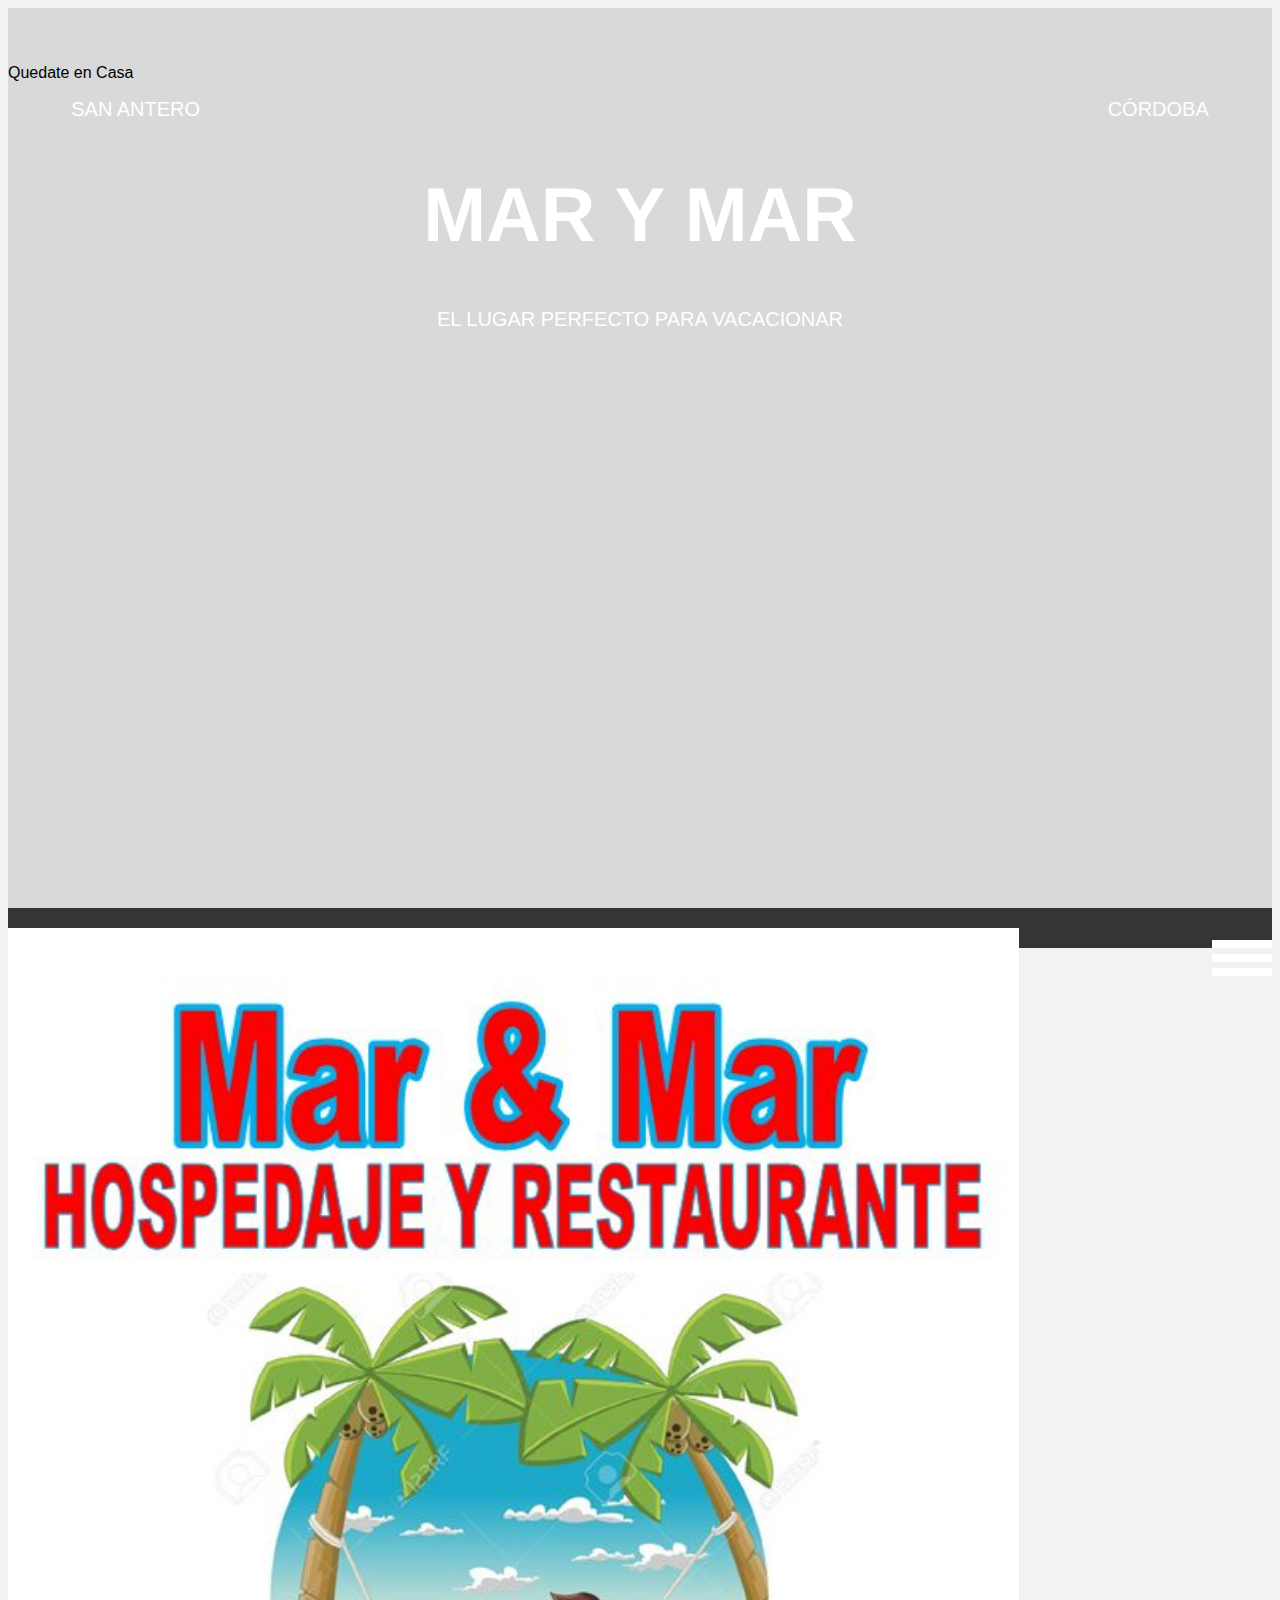
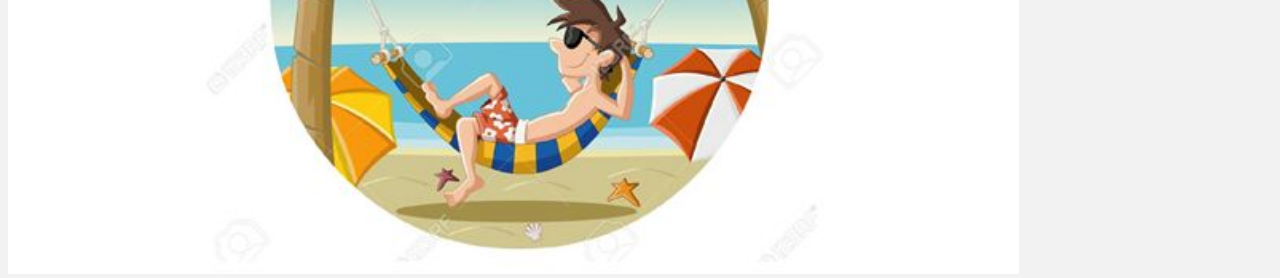
==== index.html @ 5b927b27 "menu movil" ====
<!DOCTYPE html>
<html lang="es">
  <head>
    <meta charset="UTF-8" />
    <meta name="viewport" content="width=device-width, initial-scale=1.0" />
    <link rel="stylesheet" href="assets/css/normalize.css" />
    <link rel="stylesheet" href="assets/css/main.css" />
    <title>Document</title>
  </head>
  <body>
    <header class="site-header">
      <div class="hero">
        <div class="contenido-header">
          <div class="quedate-casa">
            <p class="ubicacion">Quedate en Casa</p>
          </div>
          <div class="informacion">
            <div class="flex">
              <p class="ciudad">San Antero</p>
              <p class="depart">Córdoba</p>
            </div>
            <h1 class="nombre">Mar y Mar</h1>
            <p class="slogan">EL lugar perfecto para vacacionar</p>
          </div>
          <!-- informacion -->
        </div>
        <!-- contenido header -->
      </div>
      <!-- hero -->
    </header>

    <div class="barra">
      <div class="contenedor">
        <div class="logo">
          <a href="">
            <img src="./assets/image/Logo.jpeg" alt="" />
          </a>
        </div>
      </div>
      <div class="menu-movil">
        <span></span>
        <span></span>
        <span></span>
      </div>
      <nav class="menu-principal">
        <a href="">Inicio</a>
        <a href="">Hospedaje</a>
        <a href="">Restaurante</a>
        <a href="">Galeria</a>
        <a href="">Contacto</a>
      </nav>
    </div>

    <script src="./assets/js/main.js"></script>
  </body>
</html>
---- assets/css/main.css ----
body {
  background-color: #f2f2f2;
  font-family: "Open Sans", sans-serif;
}

/* header */
header.site-header {
  background-color: rgba(0, 0, 0, 0.1);
  z-index: 1;
}

div.hero {
  background-image: url(../image/Playa.jpeg);
  background-position: top center;
  background-size: cover;
  height: 100vh;
}

div.contenido-header {
  padding-top: 40px;
}

div.informacion {
  color: #ffffff;
  text-align: center;
}

div.informacion p {
  display: inline;
  font-size: 20px;
  margin: 0;
  text-transform: uppercase;
}

div.flex {
  display: flex;
  justify-content: space-between;
  margin: 0 auto;
  width: 90%;
}

h1.nombre {
  font-family: "PT Sans", sans-serif;
  font-size: 5.9vw;
  text-transform: uppercase;
}

/* Barra */
div.barra {
  background-color: #353535;
  padding: 20px 0;
}

.fixed {
  position: fixed;
  width: 100%;
  left: 0;
  top: 0;
  z-index: 2;
}

div.logo {
  width: 80%;
  float: left;
}

div.logo img {
  width: 100%;
}

nav.menu-principal {
  display: none;
  width: 100%;
}

nav.menu-principal a {
  clear: both;
  color: #ffffff;
  display: block;
  font-family: sans-serif;
  font-size: 1.3em;
  margin-bottom: 20px;
  text-align: center;
  text-decoration: none;
  text-transform: uppercase;
  transition: all 0.6s ease;
  width: 100%;
}

div.menu-movil {
  display: block;
  float: right;
  margin-top: 12px;
  text-align: right;
  width: 60px;
}

div.menu-movil:hover {
  cursor: pointer;
}

div.menu-movil span {
  background-color: #ffffff;
  display: block;
  height: 8px;
  margin-bottom: 6px;
}
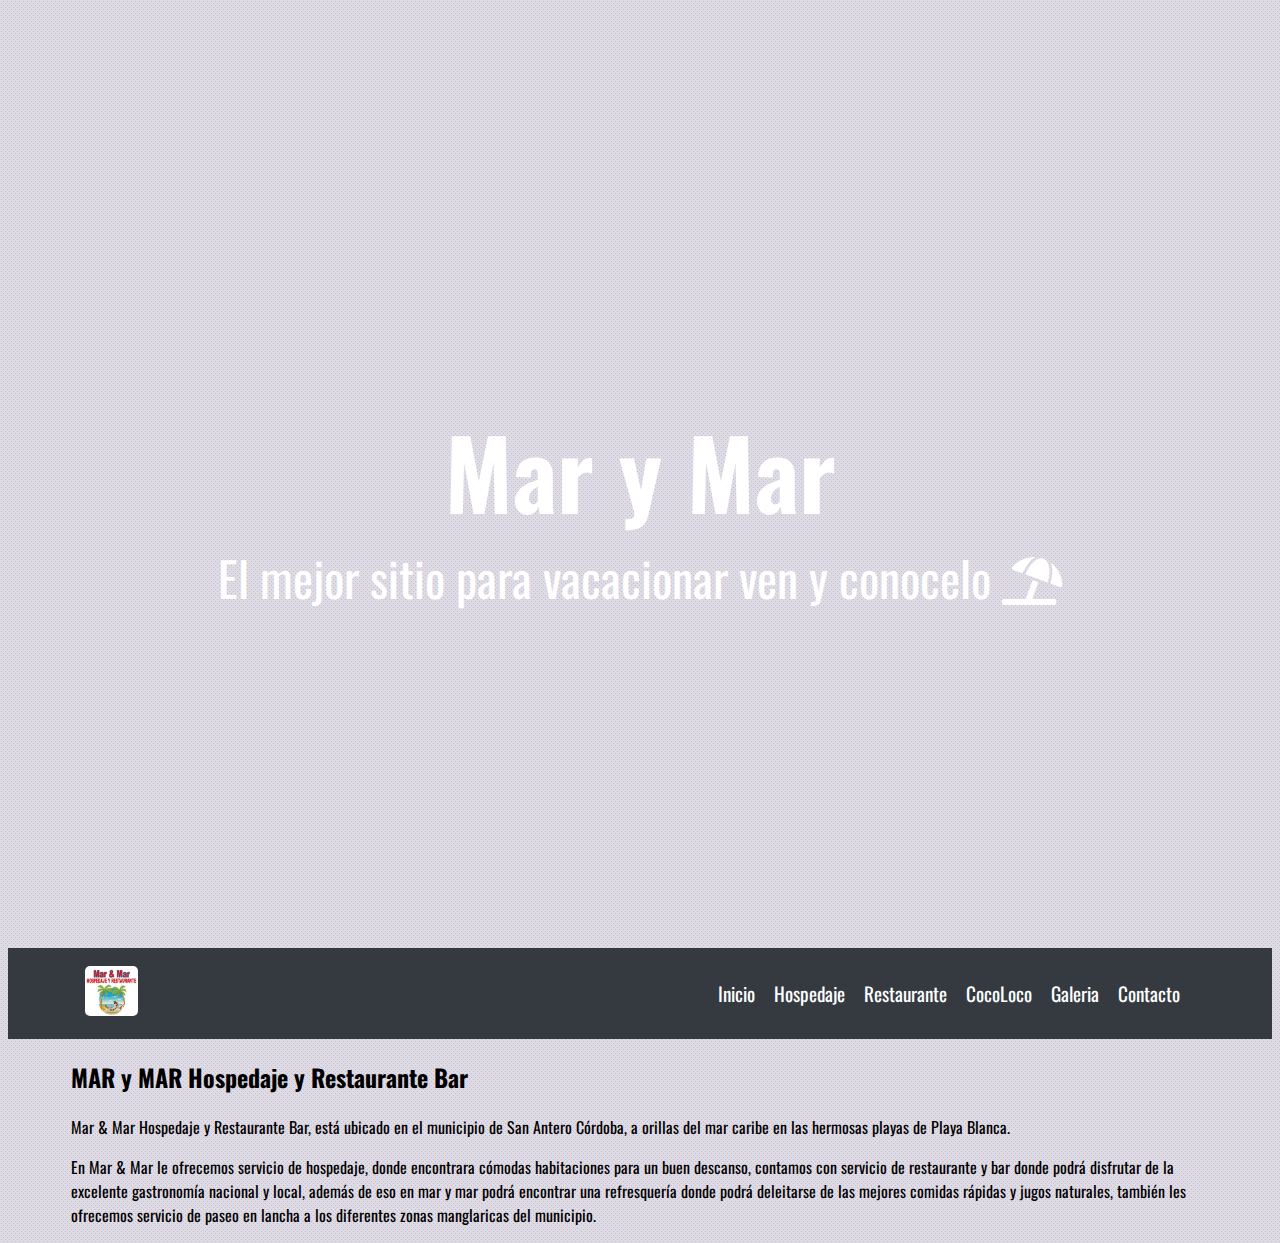
==== commit 9c343ec8: "Terminando la cabecera y el menu" ====
--- a/index.html
+++ b/index.html
@@ -4,51 +4,61 @@
     <meta charset="UTF-8" />
     <meta name="viewport" content="width=device-width, initial-scale=1.0" />
     <link rel="stylesheet" href="assets/css/normalize.css" />
+    <link
+      rel="stylesheet"
+      href="https://cdnjs.cloudflare.com/ajax/libs/font-awesome/5.13.1/css/all.min.css"
+    />
+    <link
+      href="https://fonts.googleapis.com/css2?family=Oswald:wght@200;300;400;500&display=swap"
+      rel="stylesheet"
+    />
     <link rel="stylesheet" href="assets/css/main.css" />
-    <title>Document</title>
+    <title>Mar y Mar</title>
   </head>
   <body>
+    <!-- header -->
     <header class="site-header">
-      <div class="hero">
-        <div class="contenido-header">
-          <div class="quedate-casa">
-            <p class="ubicacion">Quedate en Casa</p>
-          </div>
-          <div class="informacion">
-            <div class="flex">
-              <p class="ciudad">San Antero</p>
-              <p class="depart">Córdoba</p>
-            </div>
-            <h1 class="nombre">Mar y Mar</h1>
-            <p class="slogan">EL lugar perfecto para vacacionar</p>
-          </div>
-          <!-- informacion -->
+      <h1 class="header-titulo">Mar y Mar</h1>
+      <p>
+        El mejor sitio para vacacionar ven y conocelo
+        <i class="fas fa-umbrella-beach"></i>
+      </p>
+    </header>
+    <!-- menu -->
+    <nav class="menu-principal">
+      <div class="content">
+        <div class="logo">
+          <img src="./assets/image/Logo.jpeg" alt="Logo Mar y Mar" />
         </div>
-        <!-- contenido header -->
+        <ul class="menu">
+          <li><a href="#">Inicio</a></li>
+          <li><a href="#">Hospedaje</a></li>
+          <li><a href="#">Restaurante</a></li>
+          <li><a href="#">CocoLoco</a></li>
+          <li><a href="#">Galeria</a></li>
+          <li><a href="#">Contacto</a></li>
+        </ul>
       </div>
-      <!-- hero -->
-    </header>
+    </nav>
 
-    <div class="barra">
-      <div class="contenedor">
-        <div class="logo">
-          <a href="">
-            <img src="./assets/image/Logo.jpeg" alt="" />
-          </a>
-        </div>
-      </div>
-      <div class="menu-movil">
-        <span></span>
-        <span></span>
-        <span></span>
-      </div>
-      <nav class="menu-principal">
-        <a href="">Inicio</a>
-        <a href="">Hospedaje</a>
-        <a href="">Restaurante</a>
-        <a href="">Galeria</a>
-        <a href="">Contacto</a>
-      </nav>
+    <div class="contenedor">
+      <main>
+        <h2>MAR y MAR Hospedaje y Restaurante Bar</h2>
+        <p>
+          Mar & Mar Hospedaje y Restaurante Bar, está ubicado en el municipio de
+          San Antero Córdoba, a orillas del mar caribe en las hermosas playas de
+          Playa Blanca.
+        </p>
+        <p>
+          En Mar & Mar le ofrecemos servicio de hospedaje, donde encontrara
+          cómodas habitaciones para un buen descanso, contamos con servicio de
+          restaurante y bar donde podrá disfrutar de la excelente gastronomía
+          nacional y local, además de eso en mar y mar podrá encontrar una
+          refresquería donde podrá deleitarse de las mejores comidas rápidas y
+          jugos naturales, también les ofrecemos servicio de paseo en lancha a
+          los diferentes zonas manglaricas del municipio.
+        </p>
+      </main>
     </div>
 
     <script src="./assets/js/main.js"></script>
--- a/assets/css/main.css
+++ b/assets/css/main.css
@@ -1,107 +1,79 @@
 body {
-  background-color: #f2f2f2;
-  font-family: "Open Sans", sans-serif;
+  background-color: #dfdbe5;
+  background-image: url("data:image/svg+xml,%3Csvg xmlns='http://www.w3.org/2000/svg' width='4' height='4' viewBox='0 0 4 4'%3E%3Cpath fill='%239C92AC' fill-opacity='0.4' d='M1 3h1v1H1V3zm2-2h1v1H3V1z'%3E%3C/path%3E%3C/svg%3E");
+  font-family: "Oswald", sans-serif;
+}
+/* Globales */
+img {
+  max-width: 100%;
+  height: auto;
+}
+
+.contenedor {
+  margin: 0 auto;
+  width: 90%;
 }
 
 /* header */
 header.site-header {
-  background-color: rgba(0, 0, 0, 0.1);
-  z-index: 1;
+  align-items: center;
+  background: url(../image/Playa.jpeg) no-repeat center center/cover;
+  display: flex;
+  flex-direction: column;
+  justify-content: center;
+  height: 100vh;
+  padding-top: 40px;
+  width: 100%;
 }
 
-div.hero {
-  background-image: url(../image/Playa.jpeg);
-  background-position: top center;
-  background-size: cover;
-  height: 100vh;
+.header-titulo {
+  color: #ffffff;
+  font-size: 6rem;
+  margin-bottom: 0;
 }
 
-div.contenido-header {
-  padding-top: 40px;
+header.site-header p {
+  color: #ffffff;
+  font-size: 3rem;
+  margin-top: 0;
 }
 
-div.informacion {
-  color: #ffffff;
-  text-align: center;
+/* Menu */
+.menu-principal {
+  background-color: #343a40;
+  padding: 15px;
 }
 
-div.informacion p {
-  display: inline;
-  font-size: 20px;
-  margin: 0;
-  text-transform: uppercase;
-}
-
-div.flex {
+.content {
+  align-items: center;
   display: flex;
+  flex-direction: row;
   justify-content: space-between;
-  margin: 0 auto;
+  margin: auto;
   width: 90%;
 }
 
-h1.nombre {
-  font-family: "PT Sans", sans-serif;
-  font-size: 5.9vw;
-  text-transform: uppercase;
+.logo img {
+  border-radius: 5px;
+  height: 50px;
 }
 
-/* Barra */
-div.barra {
-  background-color: #353535;
-  padding: 20px 0;
+.menu {
+  list-style: none;
 }
 
-.fixed {
-  position: fixed;
-  width: 100%;
-  left: 0;
-  top: 0;
-  z-index: 2;
+.menu li {
+  display: inline;
+  margin-right: 15px;
 }
 
-div.logo {
-  width: 80%;
-  float: left;
+.menu li a {
+  color: #ffffff;
+  font-size: 1.2rem;
+  text-decoration: none;
 }
 
-div.logo img {
-  width: 100%;
+.menu li a:hover {
+  cursor: pointer;
+  text-decoration: underline;
 }
-
-nav.menu-principal {
-  display: none;
-  width: 100%;
-}
-
-nav.menu-principal a {
-  clear: both;
-  color: #ffffff;
-  display: block;
-  font-family: sans-serif;
-  font-size: 1.3em;
-  margin-bottom: 20px;
-  text-align: center;
-  text-decoration: none;
-  text-transform: uppercase;
-  transition: all 0.6s ease;
-  width: 100%;
-}
-
-div.menu-movil {
-  display: block;
-  float: right;
-  margin-top: 12px;
-  text-align: right;
-  width: 60px;
-}
-
-div.menu-movil:hover {
-  cursor: pointer;
-}
-
-div.menu-movil span {
-  background-color: #ffffff;
-  display: block;
-  height: 8px;
-  margin-bottom: 6px;
-}
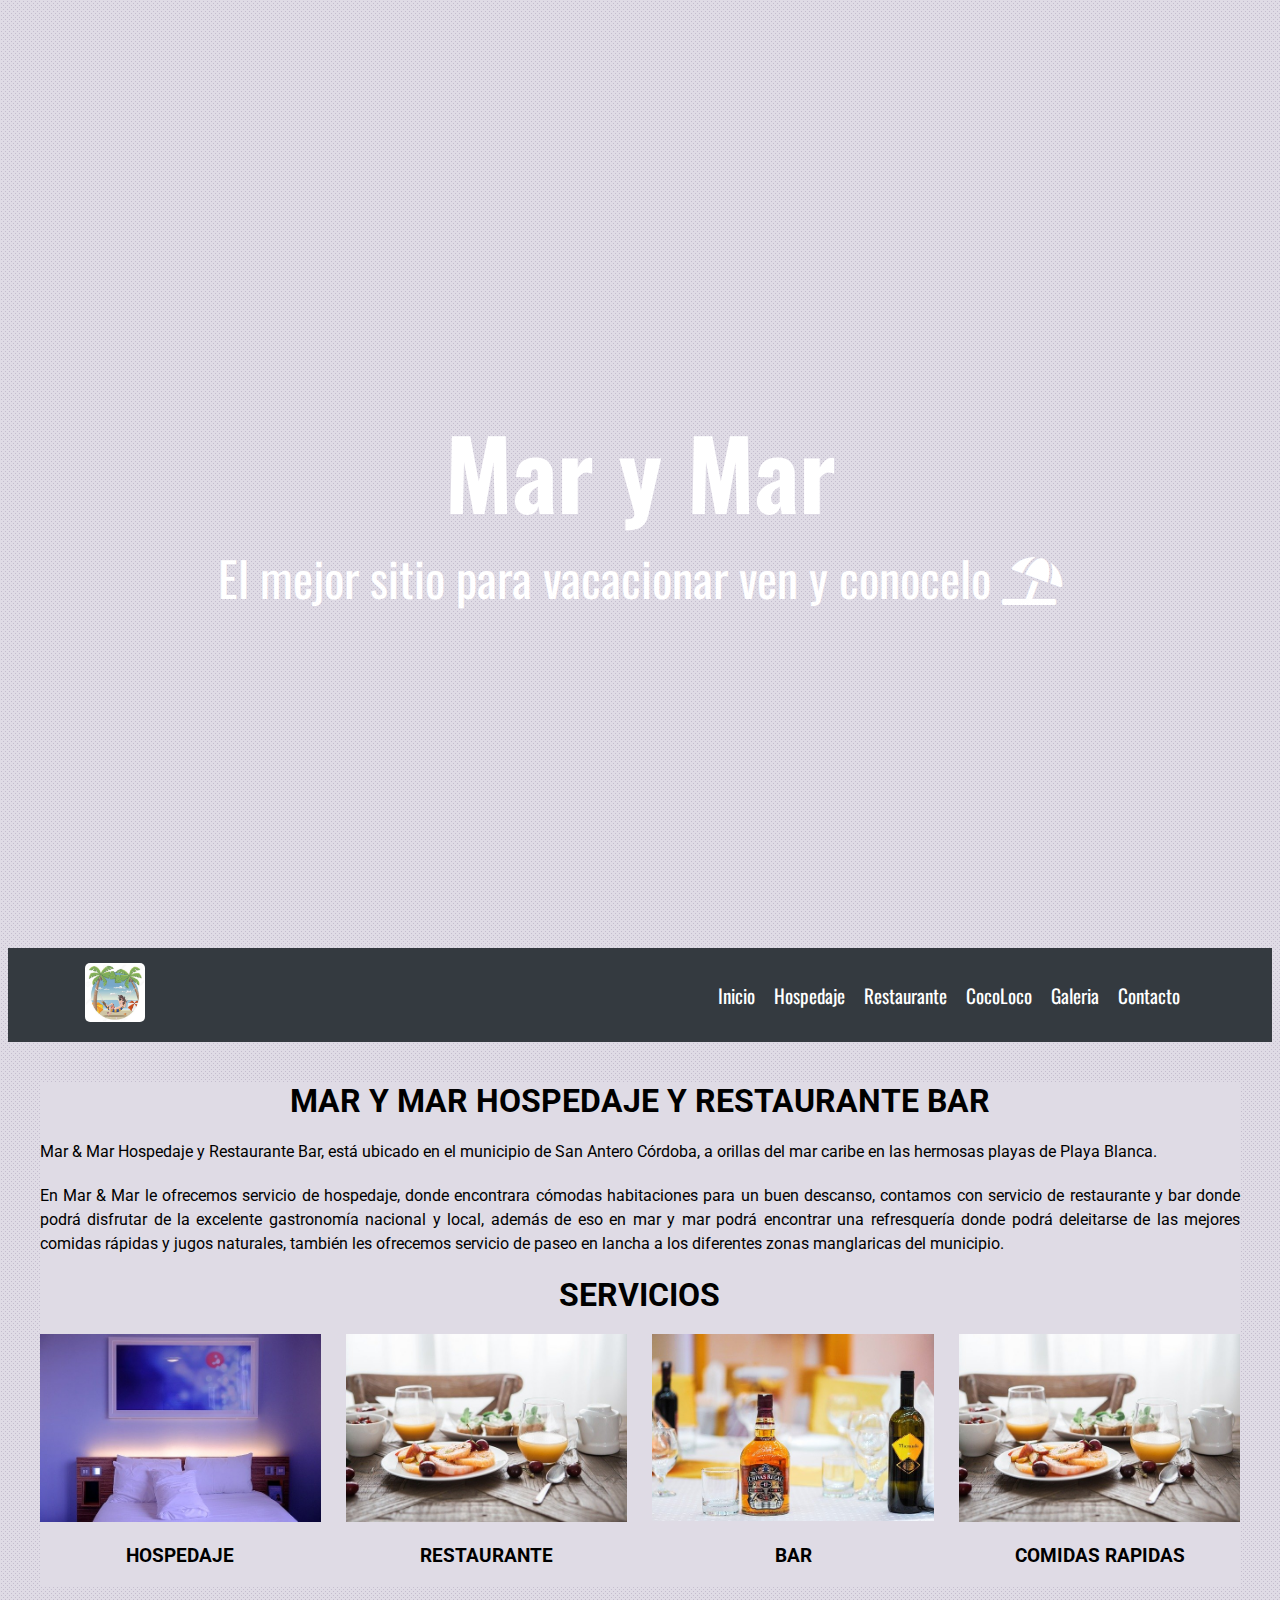
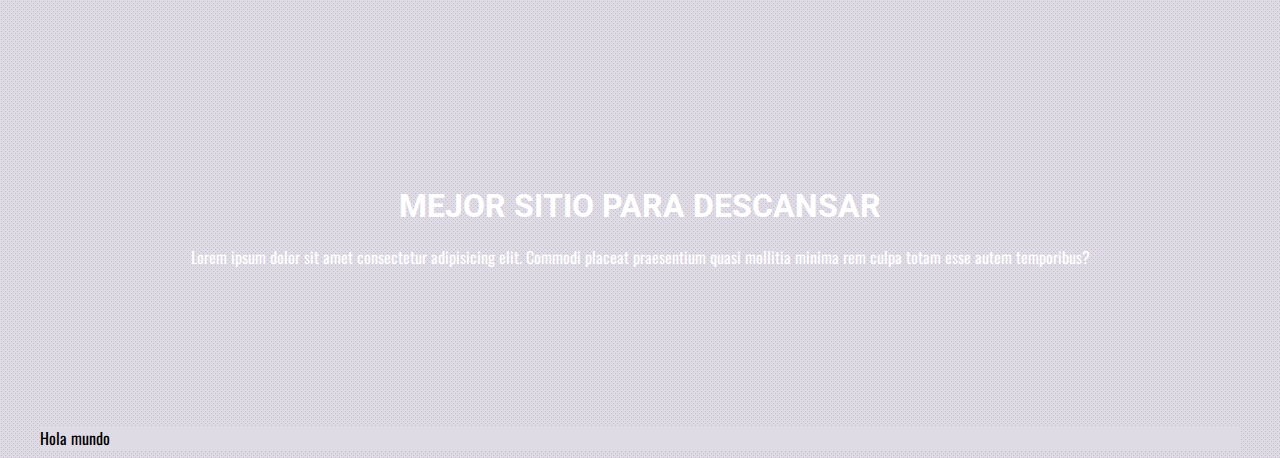
==== commit d038562f: "Añadiendo los servicios y parallax" ====
--- a/index.html
+++ b/index.html
@@ -9,7 +9,7 @@
       href="https://cdnjs.cloudflare.com/ajax/libs/font-awesome/5.13.1/css/all.min.css"
     />
     <link
-      href="https://fonts.googleapis.com/css2?family=Oswald:wght@200;300;400;500&display=swap"
+      href="https://fonts.googleapis.com/css2?family=Oswald:wght@200;300;400;500&family=Roboto:ital,wght@0,100;0,300;1,100&display=swap"
       rel="stylesheet"
     />
     <link rel="stylesheet" href="assets/css/main.css" />
@@ -28,7 +28,7 @@
     <nav class="menu-principal">
       <div class="content">
         <div class="logo">
-          <img src="./assets/image/Logo.jpeg" alt="Logo Mar y Mar" />
+          <img src="./assets/image/Logo-menu.png" alt="Logo Mar y Mar" />
         </div>
         <ul class="menu">
           <li><a href="#">Inicio</a></li>
@@ -42,7 +42,7 @@
     </nav>
 
     <div class="contenedor">
-      <main>
+      <main class="principal">
         <h2>MAR y MAR Hospedaje y Restaurante Bar</h2>
         <p>
           Mar & Mar Hospedaje y Restaurante Bar, está ubicado en el municipio de
@@ -59,6 +59,51 @@
           los diferentes zonas manglaricas del municipio.
         </p>
       </main>
+
+      <section class="servicios">
+        <h2>Servicios</h2>
+        <div class="grid-column">
+          <div>
+            <img src="./assets/image/hospedaje.jpg" alt="Imagen-hospedaje" />
+            <h3>Hospedaje</h3>
+          </div>
+          <div>
+            <img
+              src="./assets/image/restaurante.jpg"
+              alt="Imagen-Restaurante"
+            />
+            <h3>Restaurante</h3>
+          </div>
+          <div>
+            <img src="./assets/image/bar.jpg" alt="Imagen-bar" />
+            <h3>Bar</h3>
+          </div>
+          <div>
+            <img
+              src="./assets/image/restaurante.jpg"
+              alt="Imagen-Restaurante"
+            />
+            <h3>Comidas Rapidas</h3>
+          </div>
+        </div>
+      </section>
+    </div>
+
+    <section class="seccion parallax">
+      <div class="texto-parallax">
+        <div>
+          <h2>mejor sitio para descansar</h2>
+          <p>
+            Lorem ipsum dolor sit amet consectetur adipisicing elit. Commodi
+            placeat praesentium quasi mollitia minima rem culpa totam esse autem
+            temporibus?
+          </p>
+        </div>
+      </div>
+    </section>
+
+    <div class="contenedor">
+      <footer>Hola mundo</footer>
     </div>
 
     <script src="./assets/js/main.js"></script>
--- a/assets/css/main.css
+++ b/assets/css/main.css
@@ -9,9 +9,26 @@
   height: auto;
 }
 
+h2 {
+  font-family: "Roboto", sans-serif;
+  font-size: 2rem;
+  font-weight: bold;
+  margin-bottom: 20px;
+  margin-top: 20px;
+  text-align: center;
+  text-transform: uppercase;
+}
+
+h3 {
+  font-family: "Roboto", sans-serif;
+  text-transform: uppercase;
+  text-align: center;
+}
+
 .contenedor {
+  background: #dfdbe5;
   margin: 0 auto;
-  width: 90%;
+  width: 95%;
 }
 
 /* header */
@@ -55,7 +72,7 @@
 
 .logo img {
   border-radius: 5px;
-  height: 50px;
+  width: 60px;
 }
 
 .menu {
@@ -77,3 +94,63 @@
   cursor: pointer;
   text-decoration: underline;
 }
+
+/* main principal */
+.principal {
+  margin-top: 40px;
+}
+
+.principal p {
+  font-family: "Roboto", sans-serif;
+  line-height: 1.5;
+  margin-top: 20px;
+  text-align: justify;
+}
+
+/* Servicios */
+.servicios {
+  margin-bottom: 40px;
+}
+
+.servicios .grid-column {
+  display: grid;
+  grid-template-columns: repeat(4, 1fr);
+  gap: 25px;
+}
+
+/* Parallax */
+.parallax::before {
+  width: 100%;
+  height: 100%;
+  position: absolute;
+  top: 0;
+  left: 0;
+  background-repeat: no-repeat;
+  background-size: cover;
+  background-position: center center;
+  background-attachment: fixed;
+  -webkit-filter: brightness(0.8);
+  filter: brightness(0.8);
+}
+
+.seccion {
+  display: flex;
+  justify-content: center;
+  align-items: center;
+  height: 400px;
+  position: relative;
+}
+
+.seccion::before {
+  background-image: url(../image/atardecer.jpg);
+  content: "";
+}
+
+.texto-parallax {
+  color: #ffffff;
+
+  position: relative;
+}
+
+.texto-parallax div {
+}
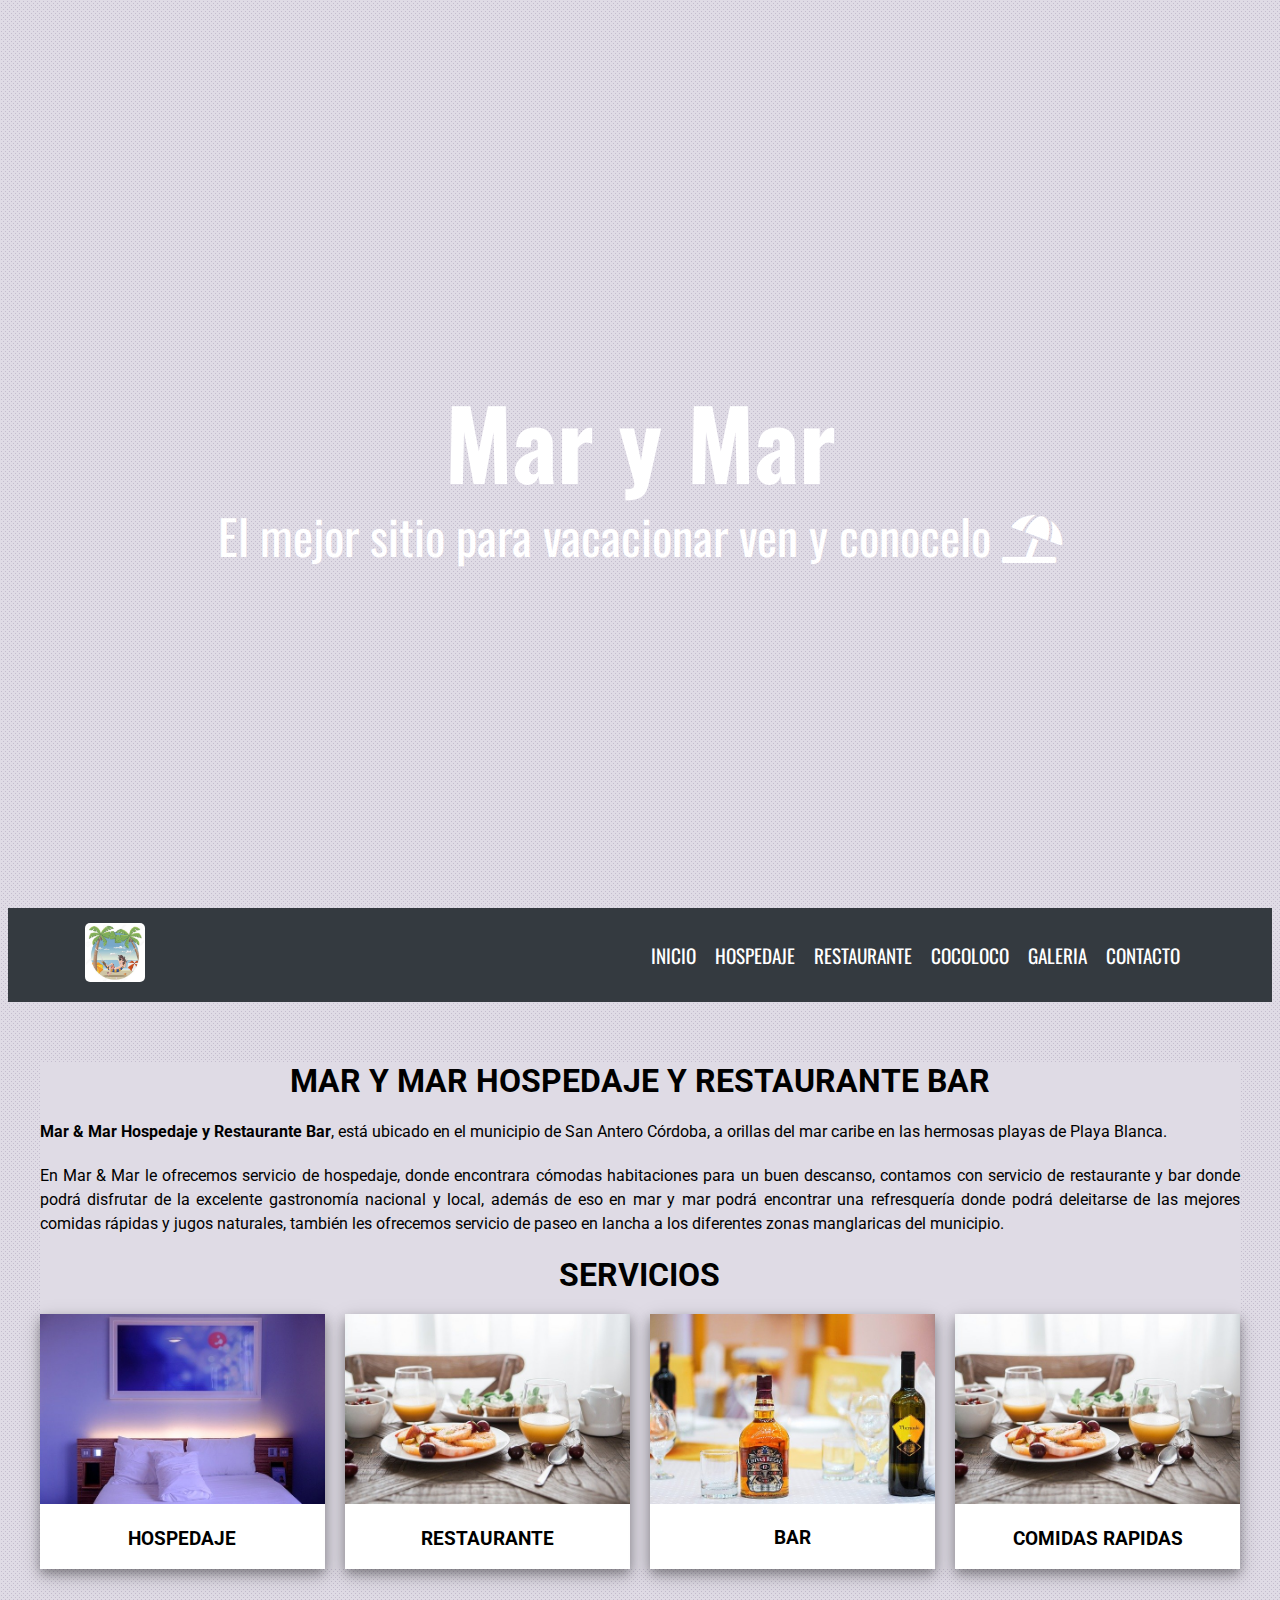
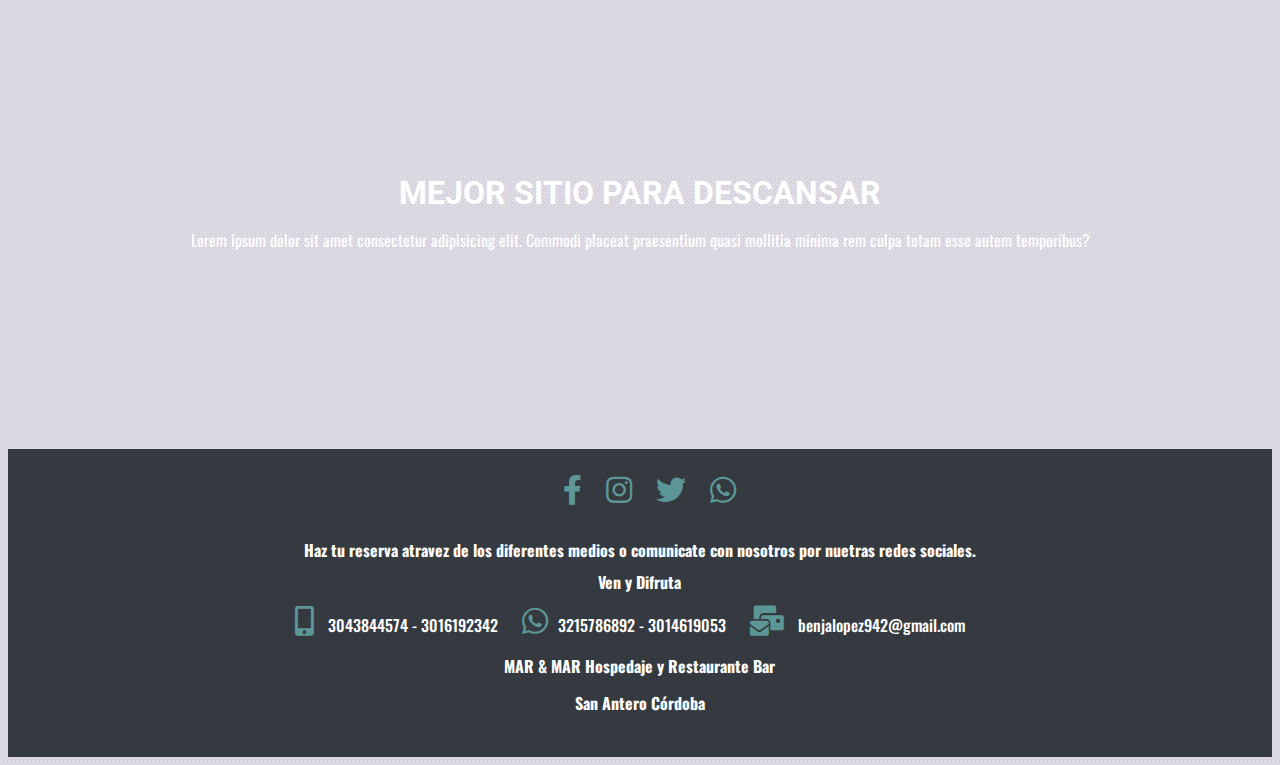
==== commit 2e4fa4fa: "Añadiendo la propiedad fixed a el menu" ====
--- a/index.html
+++ b/index.html
@@ -30,6 +30,9 @@
         <div class="logo">
           <img src="./assets/image/Logo-menu.png" alt="Logo Mar y Mar" />
         </div>
+        <div class="menu-movil">
+          <i class="fas fa-bars fa-2x"></i>
+        </div>
         <ul class="menu">
           <li><a href="#">Inicio</a></li>
           <li><a href="#">Hospedaje</a></li>
@@ -45,9 +48,9 @@
       <main class="principal">
         <h2>MAR y MAR Hospedaje y Restaurante Bar</h2>
         <p>
-          Mar & Mar Hospedaje y Restaurante Bar, está ubicado en el municipio de
-          San Antero Córdoba, a orillas del mar caribe en las hermosas playas de
-          Playa Blanca.
+          <strong>Mar & Mar Hospedaje y Restaurante Bar</strong>, está ubicado
+          en el municipio de San Antero Córdoba, a orillas del mar caribe en las
+          hermosas playas de Playa Blanca.
         </p>
         <p>
           En Mar & Mar le ofrecemos servicio de hospedaje, donde encontrara
@@ -102,9 +105,46 @@
       </div>
     </section>
 
-    <div class="contenedor">
-      <footer>Hola mundo</footer>
-    </div>
+    <footer class="footer">
+      <div class="pie-pagina contenedor">
+        <div class="redes-sociales">
+          <ul class="lista-redes">
+            <li>
+              <a href=""><i class="fab fa-facebook-f"></i></a>
+            </li>
+            <li>
+              <a href=""><i class="fab fa-instagram"></i></a>
+            </li>
+            <li>
+              <a href=""><i class="fab fa-twitter"></i></a>
+            </li>
+            <li>
+              <a href=""><i class="fab fa-whatsapp"></i></a>
+            </li>
+          </ul>
+        </div>
+        <div class="info-lugar">
+          <p>
+            Haz tu reserva atravez de los diferentes medios o comunicate con
+            nosotros por nuetras redes sociales.
+          </p>
+          <p>Ven y Difruta</p>
+          <div class="lista-info">
+            <span
+              ><i class="fas fa-mobile-alt"></i> 3043844574 - 3016192342</span
+            >
+            <span><i class="fab fa-whatsapp"></i>3215786892 - 3014619053</span>
+            <span
+              ><i class="fas fa-mail-bulk"></i> benjalopez942@gmail.com</span
+            >
+          </div>
+        </div>
+        <div class="info-sitio">
+          <h4>MAR & MAR Hospedaje y Restaurante Bar</h4>
+          <p><strong>San Antero Córdoba</strong></p>
+        </div>
+      </div>
+    </footer>
 
     <script src="./assets/js/main.js"></script>
   </body>
--- a/assets/css/main.css
+++ b/assets/css/main.css
@@ -1,3 +1,13 @@
+html {
+  box-sizing: border-box;
+}
+
+*,
+*::before,
+*::after {
+  box-sizing: inherit;
+}
+
 body {
   background-color: #dfdbe5;
   background-image: url("data:image/svg+xml,%3Csvg xmlns='http://www.w3.org/2000/svg' width='4' height='4' viewBox='0 0 4 4'%3E%3Cpath fill='%239C92AC' fill-opacity='0.4' d='M1 3h1v1H1V3zm2-2h1v1H3V1z'%3E%3C/path%3E%3C/svg%3E");
@@ -32,14 +42,13 @@
 }
 
 /* header */
-header.site-header {
+.site-header {
   align-items: center;
   background: url(../image/Playa.jpeg) no-repeat center center/cover;
   display: flex;
   flex-direction: column;
   justify-content: center;
   height: 100vh;
-  padding-top: 40px;
   width: 100%;
 }
 
@@ -49,10 +58,29 @@
   margin-bottom: 0;
 }
 
-header.site-header p {
+.site-header p {
   color: #ffffff;
   font-size: 3rem;
   margin-top: 0;
+}
+
+@media only screen and (max-width: 500px) {
+  body {
+    background-color: red;
+  }
+  .site-header {
+    background: url(../image/header-movil.jpg) no-repeat center center/cover;
+    height: 320px;
+  }
+
+  .header-titulo {
+    font-size: 4rem;
+  }
+
+  .site-header p {
+    font-size: 1rem;
+    text-align: center;
+  }
 }
 
 /* Menu */
@@ -61,6 +89,14 @@
   padding: 15px;
 }
 
+.fixed {
+  left: 0;
+  position: fixed;
+  top: 0;
+  width: 100%;
+  z-index: 2;
+}
+
 .content {
   align-items: center;
   display: flex;
@@ -70,6 +106,24 @@
   width: 90%;
 }
 
+.menu-movil {
+  cursor: pointer;
+  display: none;
+  position: absolute;
+  right: 30px;
+  top: 15px;
+  z-index: 2;
+}
+
+@media only screen and (max-width: 700px) {
+  .menu-movil {
+    display: block;
+  }
+
+  .menu-principal ul.menu {
+  }
+}
+
 .logo img {
   border-radius: 5px;
   width: 60px;
@@ -86,8 +140,14 @@
 
 .menu li a {
   color: #ffffff;
+  clear: both;
   font-size: 1.2rem;
+  margin-bottom: 20px;
+  text-align: center;
   text-decoration: none;
+  text-transform: uppercase;
+  transition: all 0.6s ease;
+  width: 100%;
 }
 
 .menu li a:hover {
@@ -97,7 +157,9 @@
 
 /* main principal */
 .principal {
-  margin-top: 40px;
+  clear: both;
+  margin-top: 60px;
+  transition: all 0.6s ease;
 }
 
 .principal p {
@@ -115,12 +177,22 @@
 .servicios .grid-column {
   display: grid;
   grid-template-columns: repeat(4, 1fr);
-  gap: 25px;
+  gap: 20px;
+}
+
+.servicios .grid-column div {
+  background: white;
+  box-shadow: 0 5px 10px 0 rgba(0, 0, 0, 0.3), 0 7px 21px 0 rgba(0, 0, 0, 0.2);
+}
+
+@media only screen and (max-width: 500px) {
+  .servicios .grid-column {
+    grid-template-columns: repeat(1, 1fr);
+  }
 }
 
 /* Parallax */
 .parallax::before {
-  width: 100%;
   height: 100%;
   position: absolute;
   top: 0;
@@ -131,13 +203,14 @@
   background-attachment: fixed;
   -webkit-filter: brightness(0.8);
   filter: brightness(0.8);
+  width: 100%;
 }
 
 .seccion {
-  display: flex;
+  align-items: center;
+  display: flex;
+  height: 400px;
   justify-content: center;
-  align-items: center;
-  height: 400px;
   position: relative;
 }
 
@@ -148,9 +221,63 @@
 
 .texto-parallax {
   color: #ffffff;
-
   position: relative;
 }
 
-.texto-parallax div {
-}
+/* Footer */
+.footer {
+  background-color: #343a40;
+  margin-top: 40px;
+}
+
+.pie-pagina {
+  align-items: center;
+  background-color: #343a40;
+  color: #ffffff;
+  display: flex;
+  flex-direction: column;
+}
+
+.redes-sociales .lista-redes li {
+  display: inline-block;
+  font-size: 30px;
+  margin-right: 20px;
+}
+
+.lista-redes li a {
+  text-decoration: none;
+}
+
+.lista-redes i {
+  color: #5d9696;
+}
+
+.lista-redes li a:hover {
+  text-decoration: underline;
+}
+
+.info-lugar {
+  font-weight: bold;
+  text-align: center;
+}
+
+.lista-info span {
+  font-weight: 500;
+  margin-right: 20px;
+}
+
+.lista-info span i {
+  color: #5d9696;
+  font-size: 30px;
+  margin-right: 10px;
+}
+
+.info-sitio {
+  margin-bottom: 30px;
+  text-align: center;
+}
+
+.info-sitio h4,
+p {
+  line-height: 1;
+}
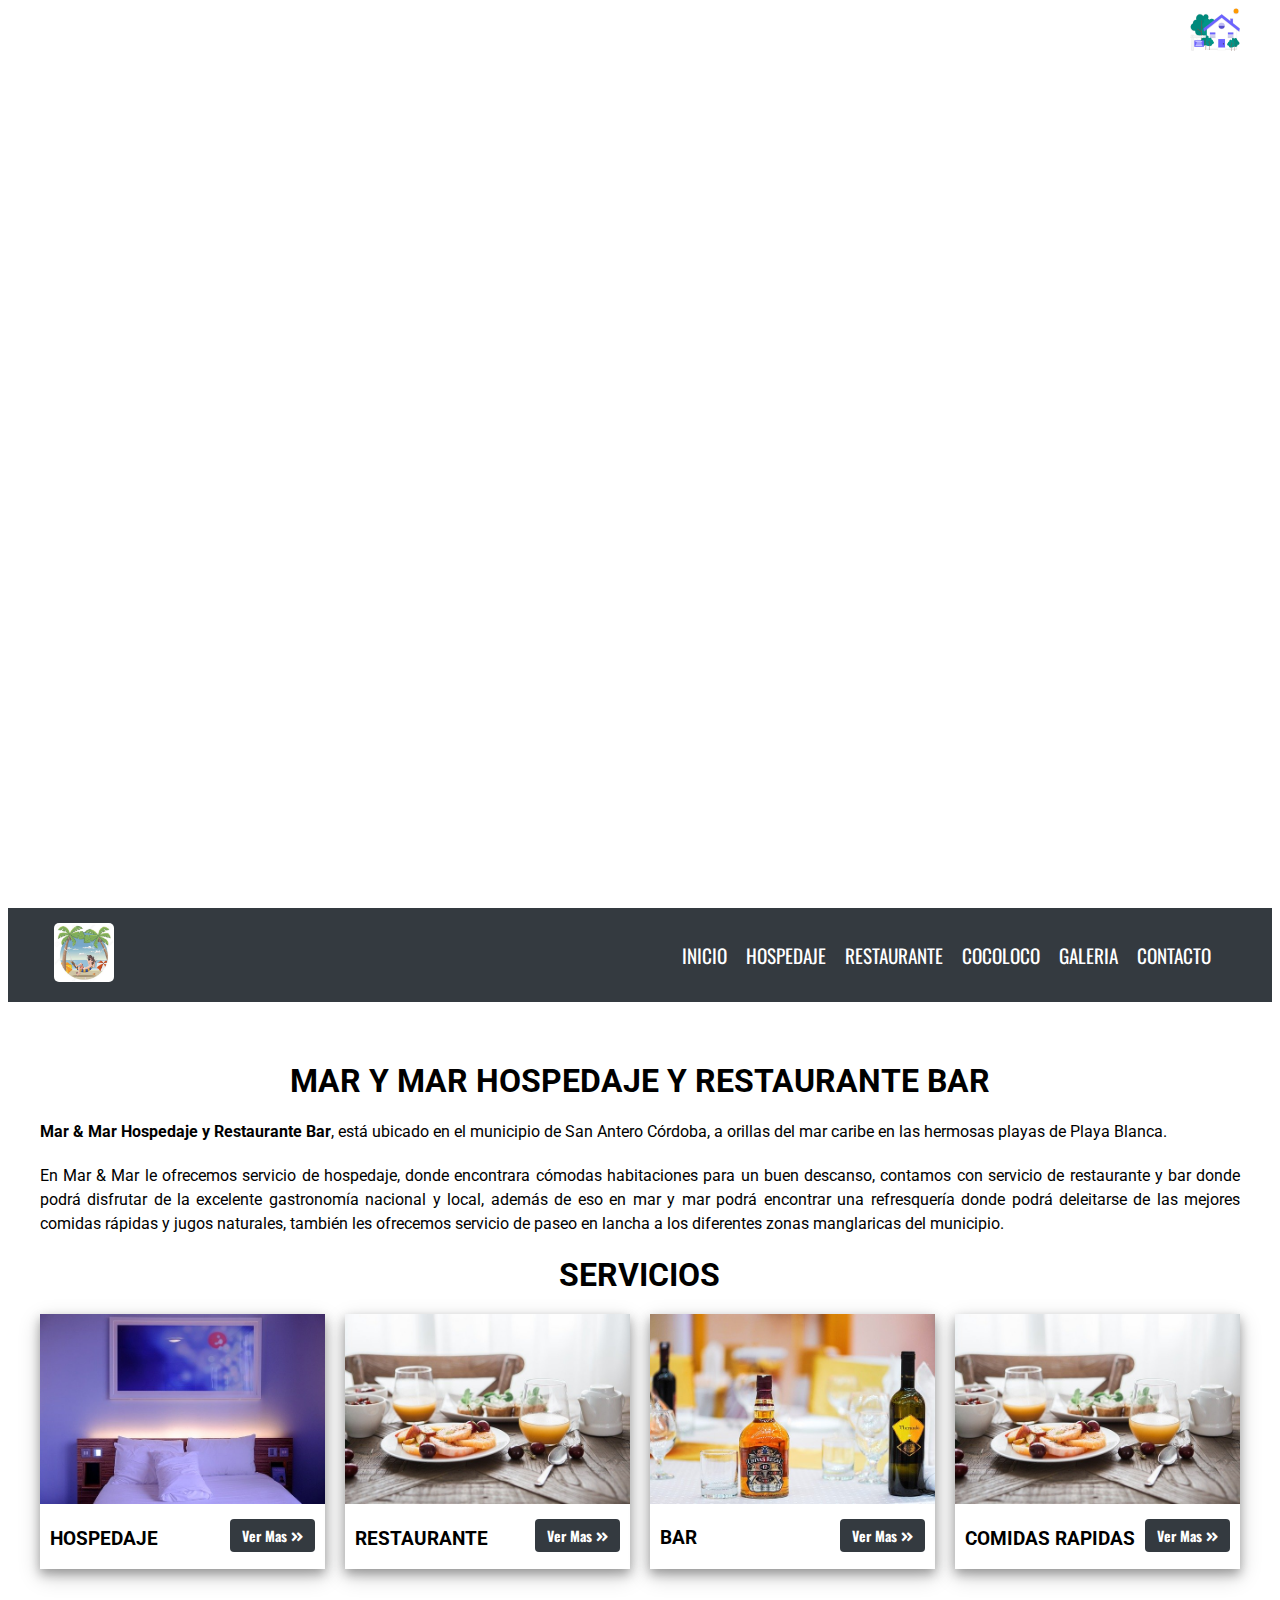
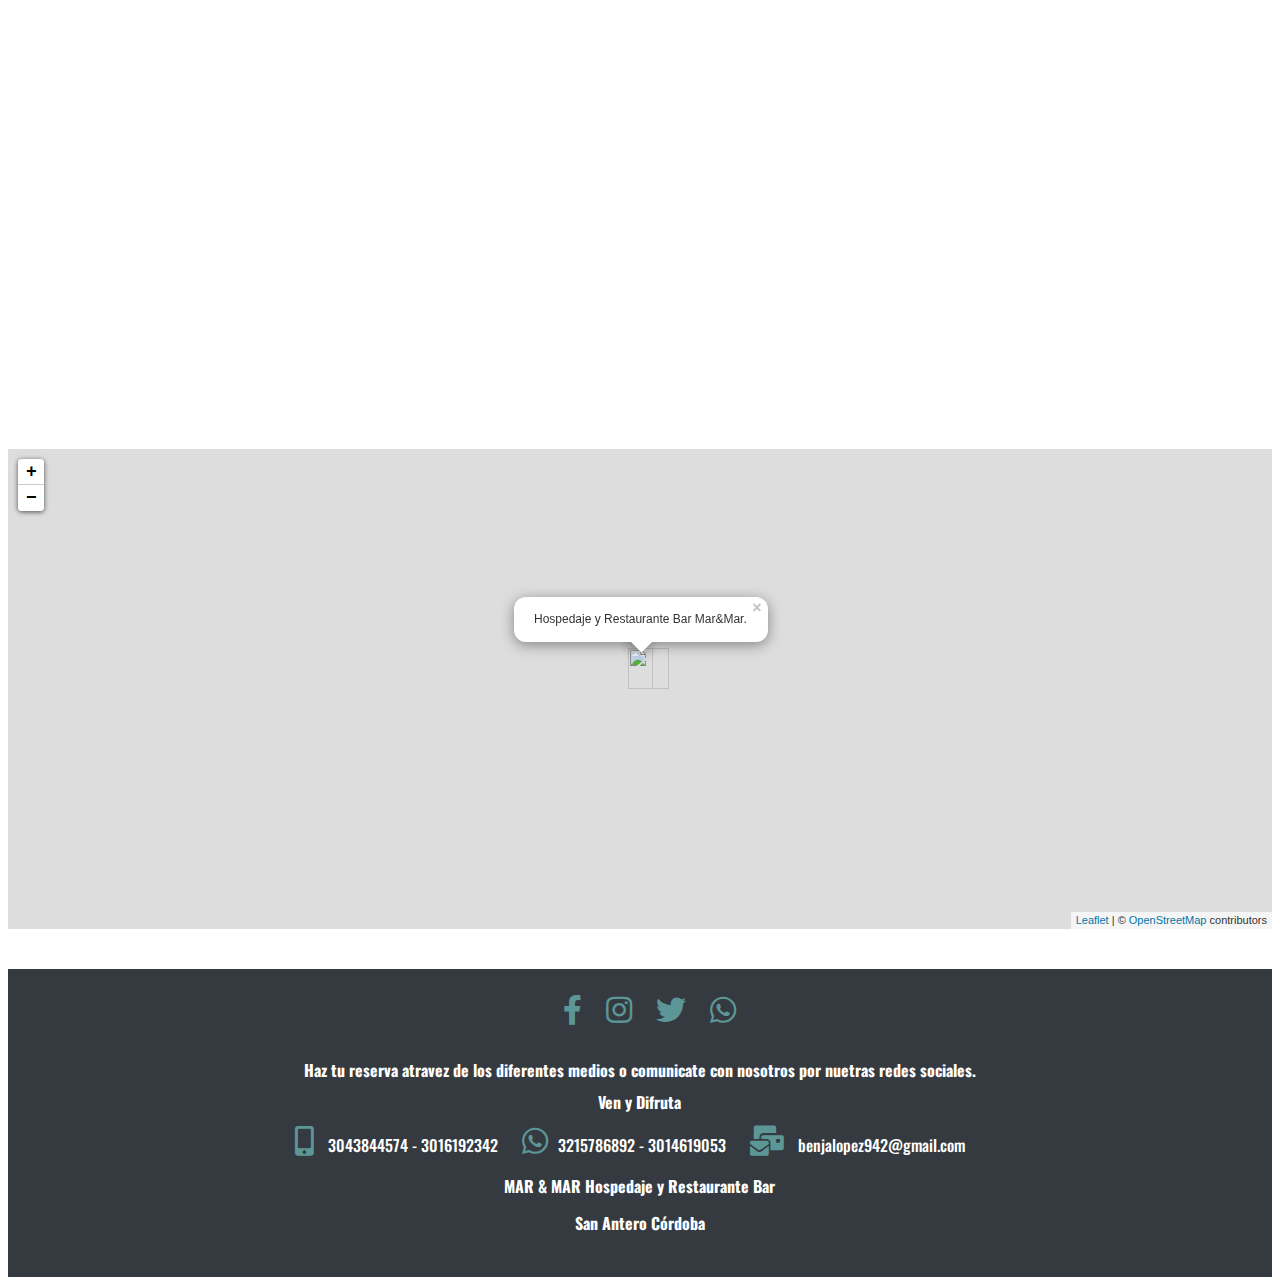
==== commit 4838bd86: "Terminando proyecto hospedaje" ====
--- a/index.html
+++ b/index.html
@@ -3,7 +3,13 @@
   <head>
     <meta charset="UTF-8" />
     <meta name="viewport" content="width=device-width, initial-scale=1.0" />
+    <link
+      rel="shortcut icon"
+      href="./assets/image/Logo.ico"
+      type="image/x-icon"
+    />
     <link rel="stylesheet" href="assets/css/normalize.css" />
+    <link rel="stylesheet" href="./assets/css/leaflet.css" />
     <link
       rel="stylesheet"
       href="https://cdnjs.cloudflare.com/ajax/libs/font-awesome/5.13.1/css/all.min.css"
@@ -15,14 +21,22 @@
     <link rel="stylesheet" href="assets/css/main.css" />
     <title>Mar y Mar</title>
   </head>
+
   <body>
     <!-- header -->
+
     <header class="site-header">
-      <h1 class="header-titulo">Mar y Mar</h1>
-      <p>
-        El mejor sitio para vacacionar ven y conocelo
-        <i class="fas fa-umbrella-beach"></i>
-      </p>
+      <div class="casa">
+        <span>#QuedateenCasa</span>
+        <img src="./assets/image/quedate-casa.svg" alt="quedate-casa" />
+      </div>
+      <div class="titulo">
+        <h1 class="header-titulo">Mar y Mar</h1>
+        <p>
+          El mejor sitio para vacacionar ven y conocelo
+          <i class="fas fa-umbrella-beach"></i>
+        </p>
+      </div>
     </header>
     <!-- menu -->
     <nav class="menu-principal">
@@ -31,15 +45,15 @@
           <img src="./assets/image/Logo-menu.png" alt="Logo Mar y Mar" />
         </div>
         <div class="menu-movil">
-          <i class="fas fa-bars fa-2x"></i>
+          <i class="fas fa-bars fa-2x cambiar"></i>
         </div>
         <ul class="menu">
-          <li><a href="#">Inicio</a></li>
+          <li class="activo"><a href="index.html">Inicio</a></li>
           <li><a href="#">Hospedaje</a></li>
           <li><a href="#">Restaurante</a></li>
           <li><a href="#">CocoLoco</a></li>
           <li><a href="#">Galeria</a></li>
-          <li><a href="#">Contacto</a></li>
+          <li><a href="contacto.html">Contacto</a></li>
         </ul>
       </div>
     </nav>
@@ -69,6 +83,9 @@
           <div>
             <img src="./assets/image/hospedaje.jpg" alt="Imagen-hospedaje" />
             <h3>Hospedaje</h3>
+            <a href="#" class="btn btn-dark">
+              Ver Mas <i class="fas fa-angle-double-right"></i>
+            </a>
           </div>
           <div>
             <img
@@ -76,10 +93,16 @@
               alt="Imagen-Restaurante"
             />
             <h3>Restaurante</h3>
+            <a href="#" class="btn btn-dark">
+              Ver Mas <i class="fas fa-angle-double-right"></i>
+            </a>
           </div>
           <div>
             <img src="./assets/image/bar.jpg" alt="Imagen-bar" />
             <h3>Bar</h3>
+            <a href="#" class="btn btn-dark">
+              Ver Mas <i class="fas fa-angle-double-right"></i>
+            </a>
           </div>
           <div>
             <img
@@ -87,6 +110,9 @@
               alt="Imagen-Restaurante"
             />
             <h3>Comidas Rapidas</h3>
+            <a href="#" class="btn btn-dark">
+              Ver Mas <i class="fas fa-angle-double-right"></i>
+            </a>
           </div>
         </div>
       </section>
@@ -104,7 +130,9 @@
         </div>
       </div>
     </section>
-
+    <!-- Mapa -->
+    <div id="mapid"></div>
+    <!-- Pie de Pagina -->
     <footer class="footer">
       <div class="pie-pagina contenedor">
         <div class="redes-sociales">
@@ -146,6 +174,8 @@
       </div>
     </footer>
 
+    <script src="./assets/js/leaflet.js"></script>
+    <script src="./assets/js/map.js"></script>
     <script src="./assets/js/main.js"></script>
   </body>
 </html>
--- a/assets/css/leaflet.css
+++ b/assets/css/leaflet.css
@@ -0,0 +1,640 @@
+/* required styles */
+
+.leaflet-pane,
+.leaflet-tile,
+.leaflet-marker-icon,
+.leaflet-marker-shadow,
+.leaflet-tile-container,
+.leaflet-pane > svg,
+.leaflet-pane > canvas,
+.leaflet-zoom-box,
+.leaflet-image-layer,
+.leaflet-layer {
+	position: absolute;
+	left: 0;
+	top: 0;
+	}
+.leaflet-container {
+	overflow: hidden;
+	}
+.leaflet-tile,
+.leaflet-marker-icon,
+.leaflet-marker-shadow {
+	-webkit-user-select: none;
+	   -moz-user-select: none;
+	        user-select: none;
+	  -webkit-user-drag: none;
+	}
+/* Prevents IE11 from highlighting tiles in blue */
+.leaflet-tile::selection {
+	background: transparent;
+}
+/* Safari renders non-retina tile on retina better with this, but Chrome is worse */
+.leaflet-safari .leaflet-tile {
+	image-rendering: -webkit-optimize-contrast;
+	}
+/* hack that prevents hw layers "stretching" when loading new tiles */
+.leaflet-safari .leaflet-tile-container {
+	width: 1600px;
+	height: 1600px;
+	-webkit-transform-origin: 0 0;
+	}
+.leaflet-marker-icon,
+.leaflet-marker-shadow {
+	display: block;
+	}
+/* .leaflet-container svg: reset svg max-width decleration shipped in Joomla! (joomla.org) 3.x */
+/* .leaflet-container img: map is broken in FF if you have max-width: 100% on tiles */
+.leaflet-container .leaflet-overlay-pane svg,
+.leaflet-container .leaflet-marker-pane img,
+.leaflet-container .leaflet-shadow-pane img,
+.leaflet-container .leaflet-tile-pane img,
+.leaflet-container img.leaflet-image-layer,
+.leaflet-container .leaflet-tile {
+	max-width: none !important;
+	max-height: none !important;
+	}
+
+.leaflet-container.leaflet-touch-zoom {
+	-ms-touch-action: pan-x pan-y;
+	touch-action: pan-x pan-y;
+	}
+.leaflet-container.leaflet-touch-drag {
+	-ms-touch-action: pinch-zoom;
+	/* Fallback for FF which doesn't support pinch-zoom */
+	touch-action: none;
+	touch-action: pinch-zoom;
+}
+.leaflet-container.leaflet-touch-drag.leaflet-touch-zoom {
+	-ms-touch-action: none;
+	touch-action: none;
+}
+.leaflet-container {
+	-webkit-tap-highlight-color: transparent;
+}
+.leaflet-container a {
+	-webkit-tap-highlight-color: rgba(51, 181, 229, 0.4);
+}
+.leaflet-tile {
+	filter: inherit;
+	visibility: hidden;
+	}
+.leaflet-tile-loaded {
+	visibility: inherit;
+	}
+.leaflet-zoom-box {
+	width: 0;
+	height: 0;
+	-moz-box-sizing: border-box;
+	     box-sizing: border-box;
+	z-index: 800;
+	}
+/* workaround for https://bugzilla.mozilla.org/show_bug.cgi?id=888319 */
+.leaflet-overlay-pane svg {
+	-moz-user-select: none;
+	}
+
+.leaflet-pane         { z-index: 400; }
+
+.leaflet-tile-pane    { z-index: 200; }
+.leaflet-overlay-pane { z-index: 400; }
+.leaflet-shadow-pane  { z-index: 500; }
+.leaflet-marker-pane  { z-index: 600; }
+.leaflet-tooltip-pane   { z-index: 650; }
+.leaflet-popup-pane   { z-index: 700; }
+
+.leaflet-map-pane canvas { z-index: 100; }
+.leaflet-map-pane svg    { z-index: 200; }
+
+.leaflet-vml-shape {
+	width: 1px;
+	height: 1px;
+	}
+.lvml {
+	behavior: url(#default#VML);
+	display: inline-block;
+	position: absolute;
+	}
+
+
+/* control positioning */
+
+.leaflet-control {
+	position: relative;
+	z-index: 800;
+	pointer-events: visiblePainted; /* IE 9-10 doesn't have auto */
+	pointer-events: auto;
+	}
+.leaflet-top,
+.leaflet-bottom {
+	position: absolute;
+	z-index: 1000;
+	pointer-events: none;
+	}
+.leaflet-top {
+	top: 0;
+	}
+.leaflet-right {
+	right: 0;
+	}
+.leaflet-bottom {
+	bottom: 0;
+	}
+.leaflet-left {
+	left: 0;
+	}
+.leaflet-control {
+	float: left;
+	clear: both;
+	}
+.leaflet-right .leaflet-control {
+	float: right;
+	}
+.leaflet-top .leaflet-control {
+	margin-top: 10px;
+	}
+.leaflet-bottom .leaflet-control {
+	margin-bottom: 10px;
+	}
+.leaflet-left .leaflet-control {
+	margin-left: 10px;
+	}
+.leaflet-right .leaflet-control {
+	margin-right: 10px;
+	}
+
+
+/* zoom and fade animations */
+
+.leaflet-fade-anim .leaflet-tile {
+	will-change: opacity;
+	}
+.leaflet-fade-anim .leaflet-popup {
+	opacity: 0;
+	-webkit-transition: opacity 0.2s linear;
+	   -moz-transition: opacity 0.2s linear;
+	        transition: opacity 0.2s linear;
+	}
+.leaflet-fade-anim .leaflet-map-pane .leaflet-popup {
+	opacity: 1;
+	}
+.leaflet-zoom-animated {
+	-webkit-transform-origin: 0 0;
+	    -ms-transform-origin: 0 0;
+	        transform-origin: 0 0;
+	}
+.leaflet-zoom-anim .leaflet-zoom-animated {
+	will-change: transform;
+	}
+.leaflet-zoom-anim .leaflet-zoom-animated {
+	-webkit-transition: -webkit-transform 0.25s cubic-bezier(0,0,0.25,1);
+	   -moz-transition:    -moz-transform 0.25s cubic-bezier(0,0,0.25,1);
+	        transition:         transform 0.25s cubic-bezier(0,0,0.25,1);
+	}
+.leaflet-zoom-anim .leaflet-tile,
+.leaflet-pan-anim .leaflet-tile {
+	-webkit-transition: none;
+	   -moz-transition: none;
+	        transition: none;
+	}
+
+.leaflet-zoom-anim .leaflet-zoom-hide {
+	visibility: hidden;
+	}
+
+
+/* cursors */
+
+.leaflet-interactive {
+	cursor: pointer;
+	}
+.leaflet-grab {
+	cursor: -webkit-grab;
+	cursor:    -moz-grab;
+	cursor:         grab;
+	}
+.leaflet-crosshair,
+.leaflet-crosshair .leaflet-interactive {
+	cursor: crosshair;
+	}
+.leaflet-popup-pane,
+.leaflet-control {
+	cursor: auto;
+	}
+.leaflet-dragging .leaflet-grab,
+.leaflet-dragging .leaflet-grab .leaflet-interactive,
+.leaflet-dragging .leaflet-marker-draggable {
+	cursor: move;
+	cursor: -webkit-grabbing;
+	cursor:    -moz-grabbing;
+	cursor:         grabbing;
+	}
+
+/* marker & overlays interactivity */
+.leaflet-marker-icon,
+.leaflet-marker-shadow,
+.leaflet-image-layer,
+.leaflet-pane > svg path,
+.leaflet-tile-container {
+	pointer-events: none;
+	}
+
+.leaflet-marker-icon.leaflet-interactive,
+.leaflet-image-layer.leaflet-interactive,
+.leaflet-pane > svg path.leaflet-interactive,
+svg.leaflet-image-layer.leaflet-interactive path {
+	pointer-events: visiblePainted; /* IE 9-10 doesn't have auto */
+	pointer-events: auto;
+	}
+
+/* visual tweaks */
+
+.leaflet-container {
+	background: #ddd;
+	outline: 0;
+	}
+.leaflet-container a {
+	color: #0078A8;
+	}
+.leaflet-container a.leaflet-active {
+	outline: 2px solid orange;
+	}
+.leaflet-zoom-box {
+	border: 2px dotted #38f;
+	background: rgba(255,255,255,0.5);
+	}
+
+
+/* general typography */
+.leaflet-container {
+	font: 12px/1.5 "Helvetica Neue", Arial, Helvetica, sans-serif;
+	}
+
+
+/* general toolbar styles */
+
+.leaflet-bar {
+	box-shadow: 0 1px 5px rgba(0,0,0,0.65);
+	border-radius: 4px;
+	}
+.leaflet-bar a,
+.leaflet-bar a:hover {
+	background-color: #fff;
+	border-bottom: 1px solid #ccc;
+	width: 26px;
+	height: 26px;
+	line-height: 26px;
+	display: block;
+	text-align: center;
+	text-decoration: none;
+	color: black;
+	}
+.leaflet-bar a,
+.leaflet-control-layers-toggle {
+	background-position: 50% 50%;
+	background-repeat: no-repeat;
+	display: block;
+	}
+.leaflet-bar a:hover {
+	background-color: #f4f4f4;
+	}
+.leaflet-bar a:first-child {
+	border-top-left-radius: 4px;
+	border-top-right-radius: 4px;
+	}
+.leaflet-bar a:last-child {
+	border-bottom-left-radius: 4px;
+	border-bottom-right-radius: 4px;
+	border-bottom: none;
+	}
+.leaflet-bar a.leaflet-disabled {
+	cursor: default;
+	background-color: #f4f4f4;
+	color: #bbb;
+	}
+
+.leaflet-touch .leaflet-bar a {
+	width: 30px;
+	height: 30px;
+	line-height: 30px;
+	}
+.leaflet-touch .leaflet-bar a:first-child {
+	border-top-left-radius: 2px;
+	border-top-right-radius: 2px;
+	}
+.leaflet-touch .leaflet-bar a:last-child {
+	border-bottom-left-radius: 2px;
+	border-bottom-right-radius: 2px;
+	}
+
+/* zoom control */
+
+.leaflet-control-zoom-in,
+.leaflet-control-zoom-out {
+	font: bold 18px 'Lucida Console', Monaco, monospace;
+	text-indent: 1px;
+	}
+
+.leaflet-touch .leaflet-control-zoom-in, .leaflet-touch .leaflet-control-zoom-out  {
+	font-size: 22px;
+	}
+
+
+/* layers control */
+
+.leaflet-control-layers {
+	box-shadow: 0 1px 5px rgba(0,0,0,0.4);
+	background: #fff;
+	border-radius: 5px;
+	}
+.leaflet-control-layers-toggle {
+	background-image: url(images/layers.png);
+	width: 36px;
+	height: 36px;
+	}
+.leaflet-retina .leaflet-control-layers-toggle {
+	background-image: url(images/layers-2x.png);
+	background-size: 26px 26px;
+	}
+.leaflet-touch .leaflet-control-layers-toggle {
+	width: 44px;
+	height: 44px;
+	}
+.leaflet-control-layers .leaflet-control-layers-list,
+.leaflet-control-layers-expanded .leaflet-control-layers-toggle {
+	display: none;
+	}
+.leaflet-control-layers-expanded .leaflet-control-layers-list {
+	display: block;
+	position: relative;
+	}
+.leaflet-control-layers-expanded {
+	padding: 6px 10px 6px 6px;
+	color: #333;
+	background: #fff;
+	}
+.leaflet-control-layers-scrollbar {
+	overflow-y: scroll;
+	overflow-x: hidden;
+	padding-right: 5px;
+	}
+.leaflet-control-layers-selector {
+	margin-top: 2px;
+	position: relative;
+	top: 1px;
+	}
+.leaflet-control-layers label {
+	display: block;
+	}
+.leaflet-control-layers-separator {
+	height: 0;
+	border-top: 1px solid #ddd;
+	margin: 5px -10px 5px -6px;
+	}
+
+/* Default icon URLs */
+.leaflet-default-icon-path {
+	background-image: url(images/marker-icon.png);
+	}
+
+
+/* attribution and scale controls */
+
+.leaflet-container .leaflet-control-attribution {
+	background: #fff;
+	background: rgba(255, 255, 255, 0.7);
+	margin: 0;
+	}
+.leaflet-control-attribution,
+.leaflet-control-scale-line {
+	padding: 0 5px;
+	color: #333;
+	}
+.leaflet-control-attribution a {
+	text-decoration: none;
+	}
+.leaflet-control-attribution a:hover {
+	text-decoration: underline;
+	}
+.leaflet-container .leaflet-control-attribution,
+.leaflet-container .leaflet-control-scale {
+	font-size: 11px;
+	}
+.leaflet-left .leaflet-control-scale {
+	margin-left: 5px;
+	}
+.leaflet-bottom .leaflet-control-scale {
+	margin-bottom: 5px;
+	}
+.leaflet-control-scale-line {
+	border: 2px solid #777;
+	border-top: none;
+	line-height: 1.1;
+	padding: 2px 5px 1px;
+	font-size: 11px;
+	white-space: nowrap;
+	overflow: hidden;
+	-moz-box-sizing: border-box;
+	     box-sizing: border-box;
+
+	background: #fff;
+	background: rgba(255, 255, 255, 0.5);
+	}
+.leaflet-control-scale-line:not(:first-child) {
+	border-top: 2px solid #777;
+	border-bottom: none;
+	margin-top: -2px;
+	}
+.leaflet-control-scale-line:not(:first-child):not(:last-child) {
+	border-bottom: 2px solid #777;
+	}
+
+.leaflet-touch .leaflet-control-attribution,
+.leaflet-touch .leaflet-control-layers,
+.leaflet-touch .leaflet-bar {
+	box-shadow: none;
+	}
+.leaflet-touch .leaflet-control-layers,
+.leaflet-touch .leaflet-bar {
+	border: 2px solid rgba(0,0,0,0.2);
+	background-clip: padding-box;
+	}
+
+
+/* popup */
+
+.leaflet-popup {
+	position: absolute;
+	text-align: center;
+	margin-bottom: 20px;
+	}
+.leaflet-popup-content-wrapper {
+	padding: 1px;
+	text-align: left;
+	border-radius: 12px;
+	}
+.leaflet-popup-content {
+	margin: 13px 19px;
+	line-height: 1.4;
+	}
+.leaflet-popup-content p {
+	margin: 18px 0;
+	}
+.leaflet-popup-tip-container {
+	width: 40px;
+	height: 20px;
+	position: absolute;
+	left: 50%;
+	margin-left: -20px;
+	overflow: hidden;
+	pointer-events: none;
+	}
+.leaflet-popup-tip {
+	width: 17px;
+	height: 17px;
+	padding: 1px;
+
+	margin: -10px auto 0;
+
+	-webkit-transform: rotate(45deg);
+	   -moz-transform: rotate(45deg);
+	    -ms-transform: rotate(45deg);
+	        transform: rotate(45deg);
+	}
+.leaflet-popup-content-wrapper,
+.leaflet-popup-tip {
+	background: white;
+	color: #333;
+	box-shadow: 0 3px 14px rgba(0,0,0,0.4);
+	}
+.leaflet-container a.leaflet-popup-close-button {
+	position: absolute;
+	top: 0;
+	right: 0;
+	padding: 4px 4px 0 0;
+	border: none;
+	text-align: center;
+	width: 18px;
+	height: 14px;
+	font: 16px/14px Tahoma, Verdana, sans-serif;
+	color: #c3c3c3;
+	text-decoration: none;
+	font-weight: bold;
+	background: transparent;
+	}
+.leaflet-container a.leaflet-popup-close-button:hover {
+	color: #999;
+	}
+.leaflet-popup-scrolled {
+	overflow: auto;
+	border-bottom: 1px solid #ddd;
+	border-top: 1px solid #ddd;
+	}
+
+.leaflet-oldie .leaflet-popup-content-wrapper {
+	zoom: 1;
+	}
+.leaflet-oldie .leaflet-popup-tip {
+	width: 24px;
+	margin: 0 auto;
+
+	-ms-filter: "progid:DXImageTransform.Microsoft.Matrix(M11=0.70710678, M12=0.70710678, M21=-0.70710678, M22=0.70710678)";
+	filter: progid:DXImageTransform.Microsoft.Matrix(M11=0.70710678, M12=0.70710678, M21=-0.70710678, M22=0.70710678);
+	}
+.leaflet-oldie .leaflet-popup-tip-container {
+	margin-top: -1px;
+	}
+
+.leaflet-oldie .leaflet-control-zoom,
+.leaflet-oldie .leaflet-control-layers,
+.leaflet-oldie .leaflet-popup-content-wrapper,
+.leaflet-oldie .leaflet-popup-tip {
+	border: 1px solid #999;
+	}
+
+
+/* div icon */
+
+.leaflet-div-icon {
+	background: #fff;
+	border: 1px solid #666;
+	}
+
+
+/* Tooltip */
+/* Base styles for the element that has a tooltip */
+.leaflet-tooltip {
+	position: absolute;
+	padding: 6px;
+	background-color: #fff;
+	border: 1px solid #fff;
+	border-radius: 3px;
+	color: #222;
+	white-space: nowrap;
+	-webkit-user-select: none;
+	-moz-user-select: none;
+	-ms-user-select: none;
+	user-select: none;
+	pointer-events: none;
+	box-shadow: 0 1px 3px rgba(0,0,0,0.4);
+	}
+.leaflet-tooltip.leaflet-clickable {
+	cursor: pointer;
+	pointer-events: auto;
+	}
+.leaflet-tooltip-top:before,
+.leaflet-tooltip-bottom:before,
+.leaflet-tooltip-left:before,
+.leaflet-tooltip-right:before {
+	position: absolute;
+	pointer-events: none;
+	border: 6px solid transparent;
+	background: transparent;
+	content: "";
+	}
+
+/* Directions */
+
+.leaflet-tooltip-bottom {
+	margin-top: 6px;
+}
+.leaflet-tooltip-top {
+	margin-top: -6px;
+}
+.leaflet-tooltip-bottom:before,
+.leaflet-tooltip-top:before {
+	left: 50%;
+	margin-left: -6px;
+	}
+.leaflet-tooltip-top:before {
+	bottom: 0;
+	margin-bottom: -12px;
+	border-top-color: #fff;
+	}
+.leaflet-tooltip-bottom:before {
+	top: 0;
+	margin-top: -12px;
+	margin-left: -6px;
+	border-bottom-color: #fff;
+	}
+.leaflet-tooltip-left {
+	margin-left: -6px;
+}
+.leaflet-tooltip-right {
+	margin-left: 6px;
+}
+.leaflet-tooltip-left:before,
+.leaflet-tooltip-right:before {
+	top: 50%;
+	margin-top: -6px;
+	}
+.leaflet-tooltip-left:before {
+	right: 0;
+	margin-right: -12px;
+	border-left-color: #fff;
+	}
+.leaflet-tooltip-right:before {
+	left: 0;
+	margin-left: -12px;
+	border-right-color: #fff;
+	}
--- a/assets/css/main.css
+++ b/assets/css/main.css
@@ -9,10 +9,11 @@
 }
 
 body {
-  background-color: #dfdbe5;
-  background-image: url("data:image/svg+xml,%3Csvg xmlns='http://www.w3.org/2000/svg' width='4' height='4' viewBox='0 0 4 4'%3E%3Cpath fill='%239C92AC' fill-opacity='0.4' d='M1 3h1v1H1V3zm2-2h1v1H3V1z'%3E%3C/path%3E%3C/svg%3E");
+  background-color: #fff;
+
   font-family: "Oswald", sans-serif;
 }
+
 /* Globales */
 img {
   max-width: 100%;
@@ -36,38 +37,99 @@
 }
 
 .contenedor {
-  background: #dfdbe5;
+  background: #fff;
   margin: 0 auto;
   width: 95%;
 }
 
+.btn {
+  border-radius: 0.25rem;
+  cursor: pointer;
+  display: inline-block;
+  font-size: 1rem;
+  font-weight: bold;
+  line-height: 1.5;
+  padding: 0.375rem 0.75rem;
+  text-align: center;
+  text-decoration: none;
+}
+
+.btn-dark {
+  color: #fff;
+  background: #343a40;
+  border-color: #343a40;
+}
+
+.btn-dark:hover {
+  background-color: #23272b;
+  border-color: #1d2124;
+  color: #fff;
+}
+
+.btn-primary {
+  background-color: #007bff;
+  border-color: #007bff;
+  color: #fff;
+}
+
+.btn-primary:hover {
+  background-color: #0069d9;
+  border-color: #0062cc;
+  color: #fff;
+}
+
 /* header */
 .site-header {
+  background: url(../image/Playa.jpeg) no-repeat center center/cover;
+  height: 100vh;
+  width: 100%;
+}
+
+.casa {
+  display: flex;
+  flex-direction: row;
   align-items: center;
-  background: url(../image/Playa.jpeg) no-repeat center center/cover;
+  justify-content: right;
+  text-align: right;
+  width: 95%;
+  margin: 0 auto;
+}
+
+.casa img {
+  width: 50px;
+}
+
+.casa span {
+  color: white;
+  font-weight: bold;
+}
+
+.titulo {
+  align-items: center;
   display: flex;
   flex-direction: column;
-  justify-content: center;
-  height: 100vh;
-  width: 100%;
+  justify-content: end;
+  margin: 0 auto;
+  margin-top: 100px;
+  width: 90%;
 }
 
 .header-titulo {
   color: #ffffff;
   font-size: 6rem;
   margin-bottom: 0;
+  text-align: center;
+  text-shadow: 5px #000;
 }
 
 .site-header p {
   color: #ffffff;
   font-size: 3rem;
   margin-top: 0;
+  text-shadow: 5px #000;
 }
 
 @media only screen and (max-width: 500px) {
-  body {
-    background-color: red;
-  }
   .site-header {
     background: url(../image/header-movil.jpg) no-repeat center center/cover;
     height: 320px;
@@ -102,25 +164,59 @@
   display: flex;
   flex-direction: row;
   justify-content: space-between;
-  margin: auto;
-  width: 90%;
+  margin: 0 auto;
+  width: 95%;
 }
 
 .menu-movil {
+  color: #ffffff;
   cursor: pointer;
   display: none;
+  margin-top: -50px;
   position: absolute;
   right: 30px;
-  top: 15px;
-  z-index: 2;
-}
+  z-index: 3;
+}
+
+.menu-movil span {
+  background: white;
+  height: 8px;
+  margin-bottom: 6px;
+  display: block;
+}
+
+/* .activo {
+  background-color: blue;
+  text-decoration: underline;
+} */
 
 @media only screen and (max-width: 700px) {
   .menu-movil {
     display: block;
   }
 
+  .content {
+    display: inline-block;
+  }
+
   .menu-principal ul.menu {
+    display: none;
+    width: 100%;
+  }
+
+  .menu-principal ul.menu li {
+    display: block;
+    margin-bottom: 10px;
+    text-align: center;
+    transition: all 0.6 ease;
+  }
+
+  .menu-principal ul.menu li:last-child {
+    margin-bottom: 0;
+  }
+
+  .menu-principal ul.menu.show {
+    display: block;
   }
 }
 
@@ -176,7 +272,7 @@
 
 .servicios .grid-column {
   display: grid;
-  grid-template-columns: repeat(4, 1fr);
+  grid-template-columns: repeat(1, 1fr);
   gap: 20px;
 }
 
@@ -185,9 +281,27 @@
   box-shadow: 0 5px 10px 0 rgba(0, 0, 0, 0.3), 0 7px 21px 0 rgba(0, 0, 0, 0.2);
 }
 
-@media only screen and (max-width: 500px) {
+.servicios .grid-column h3 {
+  float: left;
+  margin-left: 10px;
+}
+
+.servicios .grid-column a {
+  float: right;
+  font-size: 14px;
+  margin-top: 10px;
+  margin-right: 10px;
+}
+
+@media only screen and (min-width: 700px) {
   .servicios .grid-column {
-    grid-template-columns: repeat(1, 1fr);
+    grid-template-columns: repeat(2, 1fr);
+  }
+}
+
+@media only screen and (min-width: 1200px) {
+  .servicios .grid-column {
+    grid-template-columns: repeat(4, 1fr);
   }
 }
 
@@ -222,6 +336,15 @@
 .texto-parallax {
   color: #ffffff;
   position: relative;
+  text-align: center;
+  width: 90%;
+}
+
+/* Mapa */
+#mapid {
+  height: 480px;
+  margin-top: 40px;
+  z-index: 1;
 }
 
 /* Footer */
@@ -261,6 +384,14 @@
   text-align: center;
 }
 
+@media only screen and (max-width: 550px) {
+  .lista-info {
+    display: flex;
+    flex-direction: column;
+    margin-bottom: 30px;
+  }
+}
+
 .lista-info span {
   font-weight: 500;
   margin-right: 20px;
@@ -281,3 +412,62 @@
 p {
   line-height: 1;
 }
+
+/* Seccion Contacto */
+/* Formulario */
+.row {
+  display: grid;
+}
+
+@media only screen and (min-width: 700px) {
+  .row {
+    grid-template-columns: repeat(2, 1fr);
+    gap: 40px;
+  }
+
+  .comentario h2 {
+    margin-top: 0;
+  }
+}
+
+legend {
+  color: inherit;
+  display: block;
+  font-size: 1.5rem;
+  line-height: inherit;
+  margin-bottom: 0.5rem;
+  max-width: 100%;
+  padding: 0;
+  text-align: center;
+  white-space: normal;
+  width: 100%;
+}
+
+.group-form {
+  margin-bottom: 1rem;
+}
+
+.group-form label {
+  display: inline-block;
+  font-family: "Roboto", sans-serif;
+  font-size: 1.3rem;
+  margin-bottom: 0.5rem;
+}
+
+.control-input {
+  background-color: #ffffff;
+  background-clip: padding-box;
+  border: 1px solid #ced4da;
+  border-radius: 0.25rem;
+  color: #495057;
+  display: block;
+  font-size: 1rem;
+  line-height: 1.5;
+  padding: 0.375rem 0.75rem;
+  transition: border-color 0.15s ease-in-out, box-shadow 0.15s ease-in-out;
+  width: 100%;
+}
+
+.alinear-boton {
+  text-align: center;
+}
